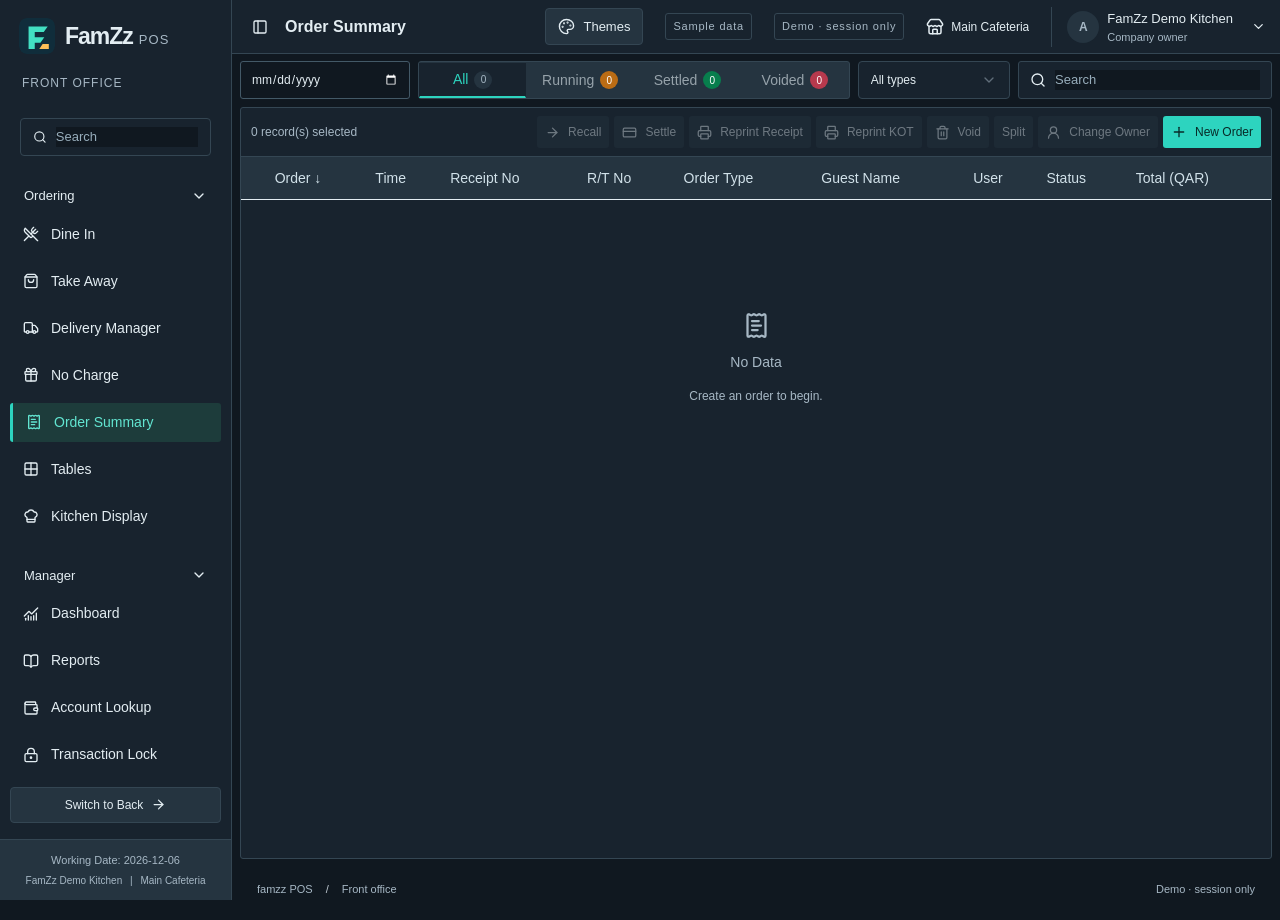
==== index.html @ df33dfe6 "Add compiled isolated POS demo and GitHub Pages setup instructions" ====
<!doctype html><html lang="en" class="dark"><head><meta charset="UTF-8"><meta name="viewport" content="width=device-width,initial-scale=1"><meta name="referrer" content="no-referrer"><meta http-equiv="Content-Security-Policy" content="default-src 'self'; script-src 'self'; style-src 'self' 'unsafe-inline'; img-src 'self' data: blob:; connect-src 'none'; base-uri 'none'; object-src 'none'; form-action 'none'"><title>FamZz POS · Interactive demo</title><link rel="icon" href="./assets/logo-B9KR36yw.svg">  <script type="module" crossorigin src="./assets/demo-BC_PASkk.js"></script>
  <link rel="modulepreload" crossorigin href="./assets/config-CSfsy0Ps.js">
  <link rel="modulepreload" crossorigin href="./assets/pos-client-31b9ytyx.js">
  <link rel="stylesheet" crossorigin href="./assets/pos-client-DgfQ7pgi.css">
</head><body><main><h1>FamZz POS demo</h1><p>Explore the restaurant POS with sample data. Changes stay in this browser session.</p><p>Company registration is not open yet.</p><button id="start-demo" type="button">Open demo</button></main><noscript>Enable JavaScript to try the POS demo.</noscript></body></html>
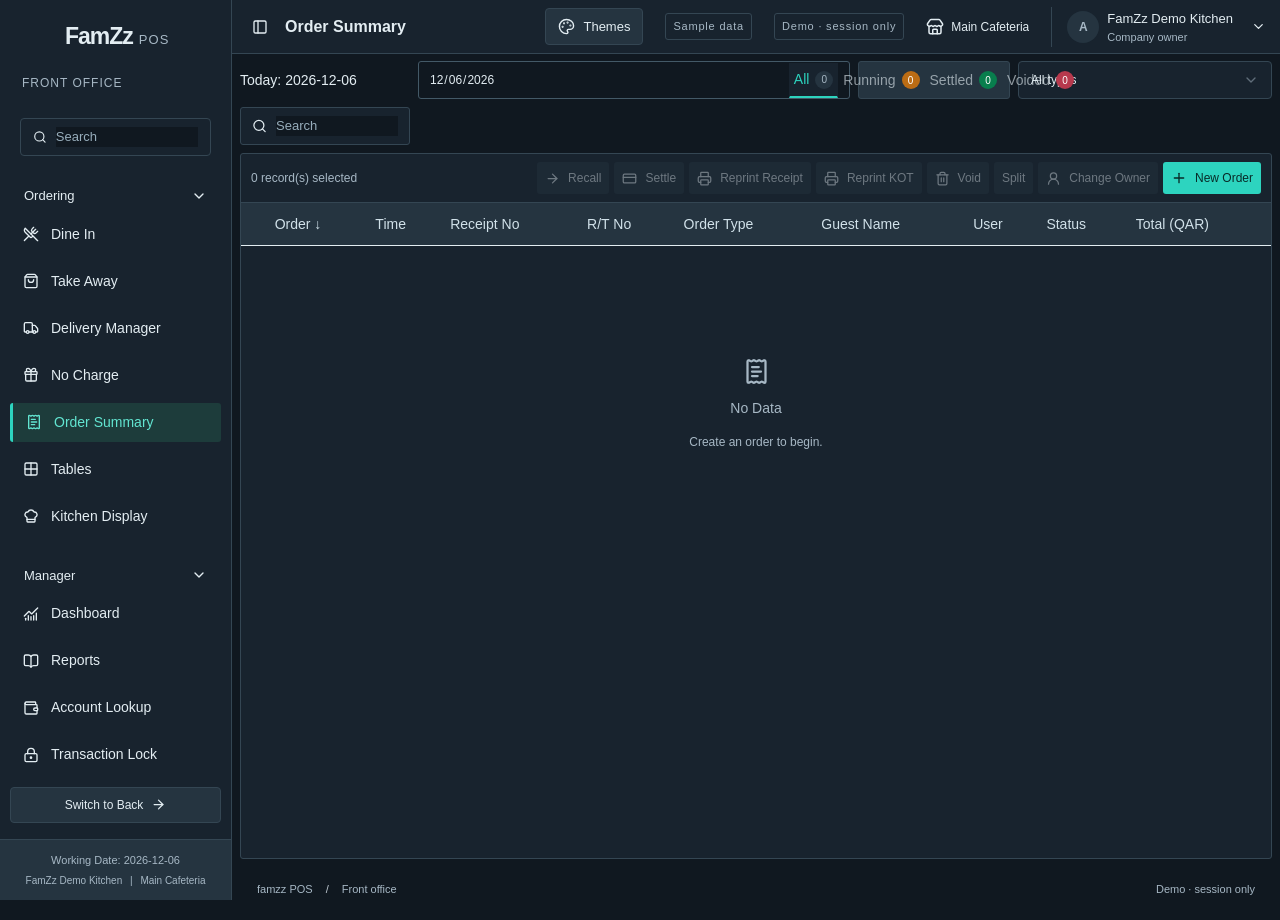
==== commit dd0f24a2: "Update demo with KOT-first checkout and day-close controls" ====
--- a/index.html
+++ b/index.html
@@ -1,5 +1,5 @@
-<!doctype html><html lang="en" class="dark"><head><meta charset="UTF-8"><meta name="viewport" content="width=device-width,initial-scale=1"><meta name="referrer" content="no-referrer"><meta http-equiv="Content-Security-Policy" content="default-src 'self'; script-src 'self'; style-src 'self' 'unsafe-inline'; img-src 'self' data: blob:; connect-src 'none'; base-uri 'none'; object-src 'none'; form-action 'none'"><title>FamZz POS · Interactive demo</title><link rel="icon" href="./assets/logo-B9KR36yw.svg">  <script type="module" crossorigin src="./assets/demo-BC_PASkk.js"></script>
+<!doctype html><html lang="en" class="dark"><head><meta charset="UTF-8"><meta name="viewport" content="width=device-width,initial-scale=1"><meta name="referrer" content="no-referrer"><meta http-equiv="Content-Security-Policy" content="default-src 'self'; script-src 'self'; style-src 'self' 'unsafe-inline'; img-src 'self' data: blob:; connect-src 'none'; base-uri 'none'; object-src 'none'; form-action 'none'"><title>FamZz POS · Interactive demo</title><link rel="icon" href="./assets/logo-B9KR36yw.svg">  <script type="module" crossorigin src="./assets/demo-C_el2x6y.js"></script>
   <link rel="modulepreload" crossorigin href="./assets/config-CSfsy0Ps.js">
-  <link rel="modulepreload" crossorigin href="./assets/pos-client-31b9ytyx.js">
+  <link rel="modulepreload" crossorigin href="./assets/pos-client-Bl3bs0lG.js">
   <link rel="stylesheet" crossorigin href="./assets/pos-client-DgfQ7pgi.css">
 </head><body><main><h1>FamZz POS demo</h1><p>Explore the restaurant POS with sample data. Changes stay in this browser session.</p><p>Company registration is not open yet.</p><button id="start-demo" type="button">Open demo</button></main><noscript>Enable JavaScript to try the POS demo.</noscript></body></html>
